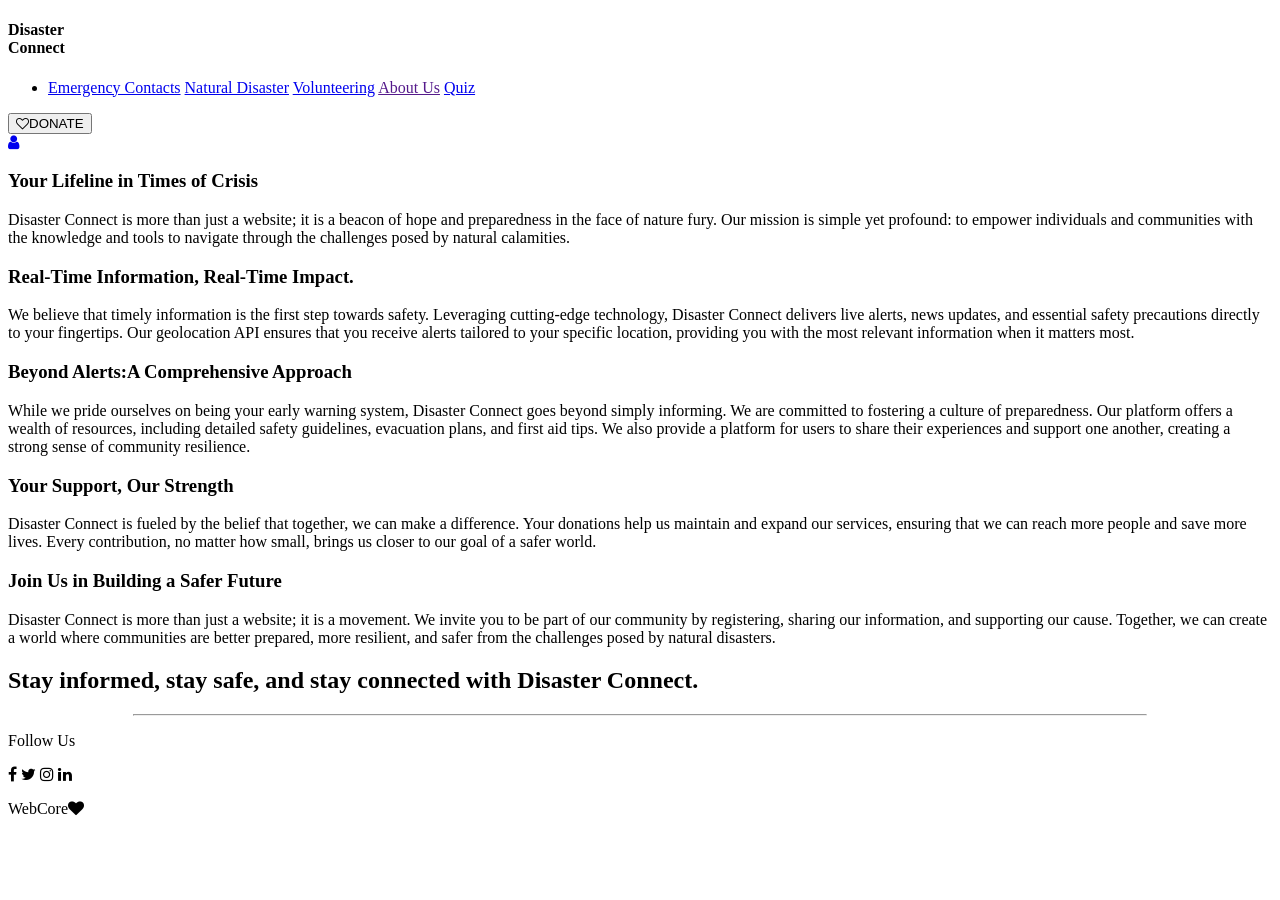
==== about.html @ 4d6f7f2f "added about section" ====
<!DOCTYPE html>
<html>
  <head>
    <!-- basic -->
    <meta name="viewport" content="width=device-width initial-scale=1.0" />
    <meta UTF-8 />
    <link
      rel="stylesheet"
      href="https://cdnjs.cloudflare.com/ajax/libs/font-awesome/4.7.0/css/font-awesome.css"
    />
    <link
      href="https://fonts.googleapis.com/css2?family=Poppins:ital,wght@0,200;0,300;0,400;0,500;0,600;0,700;1,400;1,500;1,600&display=swap"
      rel="stylesheet"
    />
    <title>Disaster Connect</title>
    <link rel="shortcut icon" type="image/x-icon" href="images/favicon.ico" />
    <link rel="stylesheet" href="about.css" />
  </head>
  <body>
    <!-- header -->
    <header>
      <nav>
        <div class="name">
          <h4>Disaster<br />Connect</h4>
        </div>
        <div class="nav-links">
          <!-- navigation-bar -->
          <ul>
            <li>
              <a href="index.html">Emergency Contacts</a>
              <a href="natural-disasters/disaster.html">Natural Disaster</a>
              <a href="volunteer.html">Volunteering</a>
              <a href="">About Us</a>
              <a href="quiz.html">Quiz</a>
            </li>
          </ul>
        </div>

        <div class="donate-button">
          <a href="donation.html"
            ><button class="donate">
              <i class="fa fa-heart-o"> </i>DONATE
            </button></a
          >
        </div>
        <div class="user-icon">
          <a href="user.html">
            <i class="fa fa-user" aria-hidden="true"></i>
          </a>
        </div>
      </nav>
    </header>

    <div class="content">
      <h3>Your Lifeline in Times of Crisis</h3>
      <p>
        Disaster Connect is more than just a website; it is a beacon of hope and
        preparedness in the face of nature fury. Our mission is simple yet
        profound: to empower individuals and communities with the knowledge and
        tools to navigate through the challenges posed by natural calamities.
      </p>
      <h3>Real-Time Information, Real-Time Impact.</h3>
      <p>
        We believe that timely information is the first step towards safety.
        Leveraging cutting-edge technology, Disaster Connect delivers live
        alerts, news updates, and essential safety precautions directly to your
        fingertips. Our geolocation API ensures that you receive alerts tailored
        to your specific location, providing you with the most relevant
        information when it matters most.
      </p>
      <h3>Beyond Alerts:A Comprehensive Approach</h3>
      <p>
        While we pride ourselves on being your early warning system, Disaster
        Connect goes beyond simply informing. We are committed to fostering a
        culture of preparedness. Our platform offers a wealth of resources,
        including detailed safety guidelines, evacuation plans, and first aid
        tips. We also provide a platform for users to share their experiences
        and support one another, creating a strong sense of community
        resilience.
      </p>
      <h3>Your Support, Our Strength</h3>
      <p>
        Disaster Connect is fueled by the belief that together, we can make a
        difference. Your donations help us maintain and expand our services,
        ensuring that we can reach more people and save more lives. Every
        contribution, no matter how small, brings us closer to our goal of a
        safer world.
      </p>
      <h3>Join Us in Building a Safer Future</h3>
      <p>
        Disaster Connect is more than just a website; it is a movement. We
        invite you to be part of our community by registering, sharing our
        information, and supporting our cause. Together, we can create a world
        where communities are better prepared, more resilient, and safer from
        the challenges posed by natural disasters.
      </p>
      <h2>
        Stay informed, stay safe, and stay connected with Disaster Connect.
      </h2>
    </div>

    <hr style="color: gray; width: 80%" />
    <!-- footer -->
    <section class="footer">
      <p>Follow Us</p>
      <i class="fa fa-facebook" aria-hidden="true"></i>
      <i class="fa fa-twitter" aria-hidden="true"></i>
      <i class="fa fa-instagram" aria-hidden="true"></i>
      <i class="fa fa-linkedin" aria-hidden="true"></i>
      <p class="creator">WebCore<i class="fa fa-heart"></i></p>
    </section>
  </body>
</html>
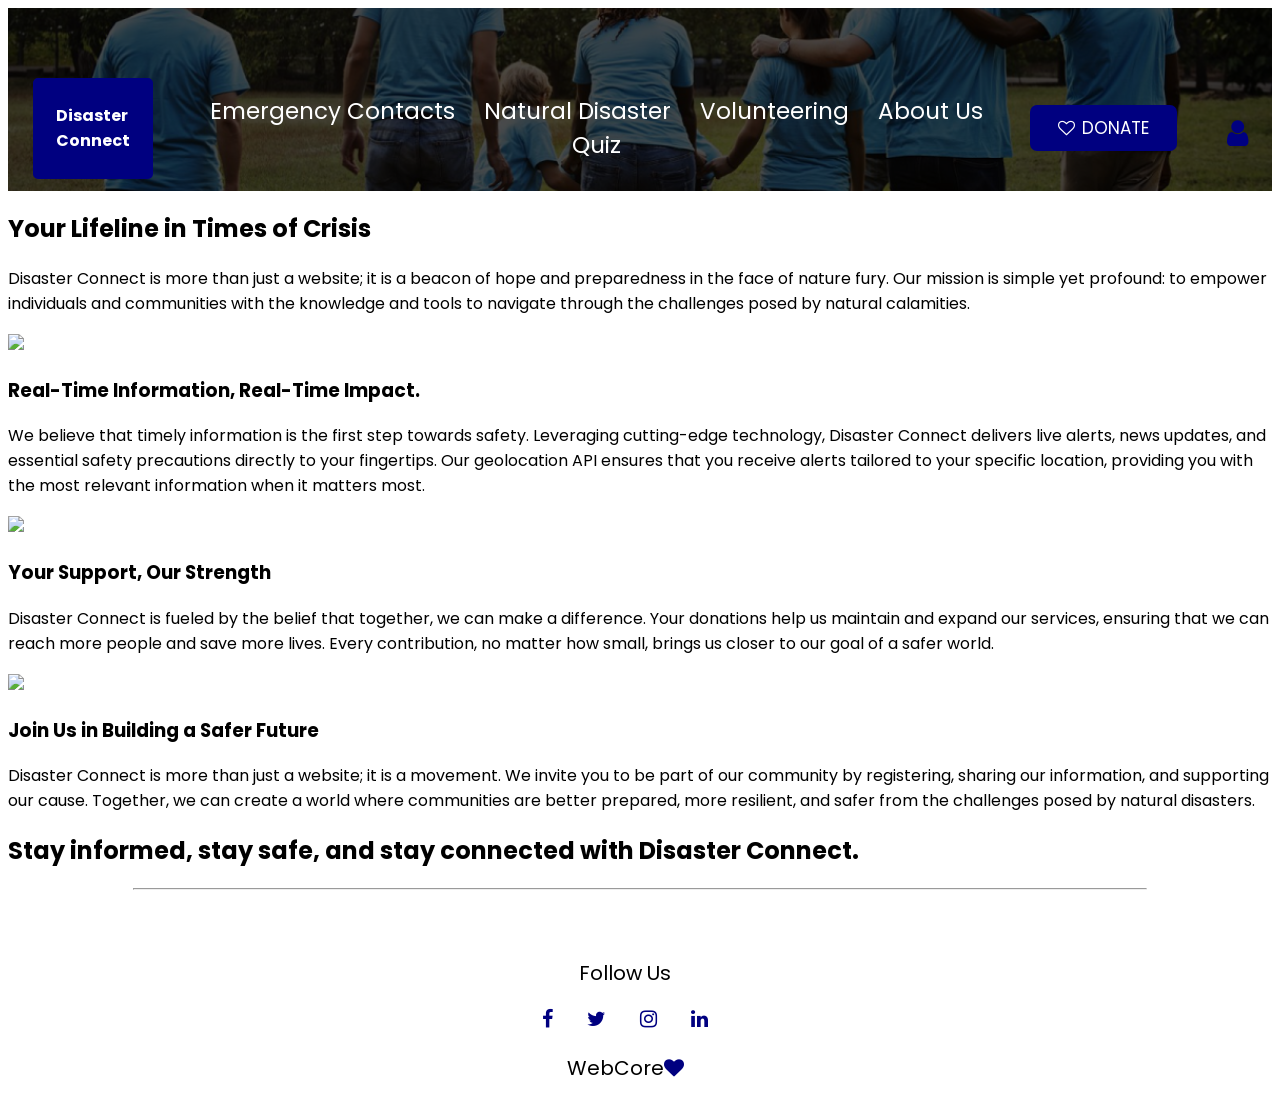
==== commit 0373a9c7: "changed layout" ====
--- a/about.html
+++ b/about.html
@@ -51,53 +51,59 @@
       </nav>
     </header>
 
-    <div class="content">
-      <h3>Your Lifeline in Times of Crisis</h3>
+    <section class="campus">
+      <h1>Your Lifeline in Times of Crisis</h1>
       <p>
         Disaster Connect is more than just a website; it is a beacon of hope and
         preparedness in the face of nature fury. Our mission is simple yet
         profound: to empower individuals and communities with the knowledge and
         tools to navigate through the challenges posed by natural calamities.
       </p>
-      <h3>Real-Time Information, Real-Time Impact.</h3>
-      <p>
-        We believe that timely information is the first step towards safety.
-        Leveraging cutting-edge technology, Disaster Connect delivers live
-        alerts, news updates, and essential safety precautions directly to your
-        fingertips. Our geolocation API ensures that you receive alerts tailored
-        to your specific location, providing you with the most relevant
-        information when it matters most.
-      </p>
-      <h3>Beyond Alerts:A Comprehensive Approach</h3>
-      <p>
-        While we pride ourselves on being your early warning system, Disaster
-        Connect goes beyond simply informing. We are committed to fostering a
-        culture of preparedness. Our platform offers a wealth of resources,
-        including detailed safety guidelines, evacuation plans, and first aid
-        tips. We also provide a platform for users to share their experiences
-        and support one another, creating a strong sense of community
-        resilience.
-      </p>
-      <h3>Your Support, Our Strength</h3>
-      <p>
-        Disaster Connect is fueled by the belief that together, we can make a
-        difference. Your donations help us maintain and expand our services,
-        ensuring that we can reach more people and save more lives. Every
-        contribution, no matter how small, brings us closer to our goal of a
-        safer world.
-      </p>
-      <h3>Join Us in Building a Safer Future</h3>
-      <p>
-        Disaster Connect is more than just a website; it is a movement. We
-        invite you to be part of our community by registering, sharing our
-        information, and supporting our cause. Together, we can create a world
-        where communities are better prepared, more resilient, and safer from
-        the challenges posed by natural disasters.
-      </p>
-      <h2>
-        Stay informed, stay safe, and stay connected with Disaster Connect.
-      </h2>
-    </div>
+      <div class="row">
+        <div class="campus-col">
+          <img src="natural-disasters/flood-bg1.jpg" />
+          <div class="layer">
+            <h3>Real-Time Information, Real-Time Impact.</h3>
+          </div>
+          <p>
+            We believe that timely information is the first step towards safety.
+            Leveraging cutting-edge technology, Disaster Connect delivers live
+            alerts, news updates, and essential safety precautions directly to
+            your fingertips. Our geolocation API ensures that you receive alerts
+            tailored to your specific location, providing you with the most
+            relevant information when it matters most.
+          </p>
+        </div>
+        <div class="campus-col">
+          <img src="images/grid2.jpeg" />
+          <div class="layer">
+            <h3>Your Support, Our Strength</h3>
+          </div>
+          <p>
+            Disaster Connect is fueled by the belief that together, we can make
+            a difference. Your donations help us maintain and expand our
+            services, ensuring that we can reach more people and save more
+            lives. Every contribution, no matter how small, brings us closer to
+            our goal of a safer world.
+          </p>
+        </div>
+        <div class="campus-col">
+          <img src="images/grid3.jpeg" />
+          <div class="layer">
+            <h3>Join Us in Building a Safer Future</h3>
+          </div>
+          <p>
+            Disaster Connect is more than just a website; it is a movement. We
+            invite you to be part of our community by registering, sharing our
+            information, and supporting our cause. Together, we can create a
+            world where communities are better prepared, more resilient, and
+            safer from the challenges posed by natural disasters.
+          </p>
+        </div>
+      </div>
+    </section>
+
+    <h2>Stay informed, stay safe, and stay connected with Disaster Connect.</h2>
 
     <hr style="color: gray; width: 80%" />
     <!-- footer -->
--- a/about.css
+++ b/about.css
@@ -0,0 +1,127 @@
+*{
+    /* margin:0;
+    height:0;*/
+    font-family: "Poppins", sans-serif; 
+}
+
+
+nav{
+    background: linear-gradient(rgba(0,0,0,0.7),rgba(0,0,0,0.7)),url("images/community1.png");
+    background-position:center;
+    margin:0px;
+    width:96%;
+    background-size:cover;
+    padding:100px 20px;
+    text-align:center;
+    display:flex;
+    justify-content:space-between;
+    align-items: center;
+    padding:1% 2%;
+    padding-top:70px;
+   }
+  .name{
+      display:flex;
+      border:  #000080 solid;
+      background: #000080;
+      padding:1px 20px;
+      border-radius:5px;
+  }
+  .name h4{
+   
+    text-align:center;
+    color:white;
+    text-align:left;
+  }
+  .nav-links{
+   
+    flex:1;
+    
+    text-align:center;
+  
+  }
+  .nav-links ul li{
+    justify-content: space-evenly;
+    display:inline-block;
+    list-style:none;
+    padding-left:px;
+    padding-right:5px;
+  position:relative;
+  transition:1s;
+  
+  
+  }
+  .nav-links ul li a{
+    padding-right:25px;
+    color:white;
+    font-weight:400;
+    font-size:23px;
+    text-decoration:none;
+    
+  }
+  
+  .nav-links ul li :hover{
+   color: yellow;
+   text-decoration:underline
+   
+  
+  }
+  .user-icon{
+    padding-left:50px;
+  }
+  .donate{
+  border:2px  #000080;
+  background: #000080;
+  color:white;
+  padding:10px 28px;
+  font-size: 17px;
+  border-radius:7px;
+  
+  }
+  .fa{
+    padding-right:7px;
+  }
+  .user-icon{
+    height:20px;
+    width:20px;
+  }
+    .user-icon .fa{
+      font-size: 30px;
+      color:#000080;
+      
+    }
+ .content{
+margin:auto;
+text-align:left;
+padding-top:40px;
+ }   
+ .content h3{
+    font-size:22px;
+    
+ }
+ .content p{
+    font-size:18px;
+    line-height:30px;
+ }
+ .footer
+   {
+    padding-top:40px;
+    text-align:center;
+   }
+   .footer p{
+    font-size:20px;
+    text-align:center;
+    padding-right:30px;
+   }
+    .creator{
+    padding-left:30px;
+   }
+   .footer .fa{
+    padding-right:30px;
+    font-size:20px;
+    color:#000080;
+   }
+   .content h2{
+   
+    text-align:center;
+    padding:25px ;
+   }
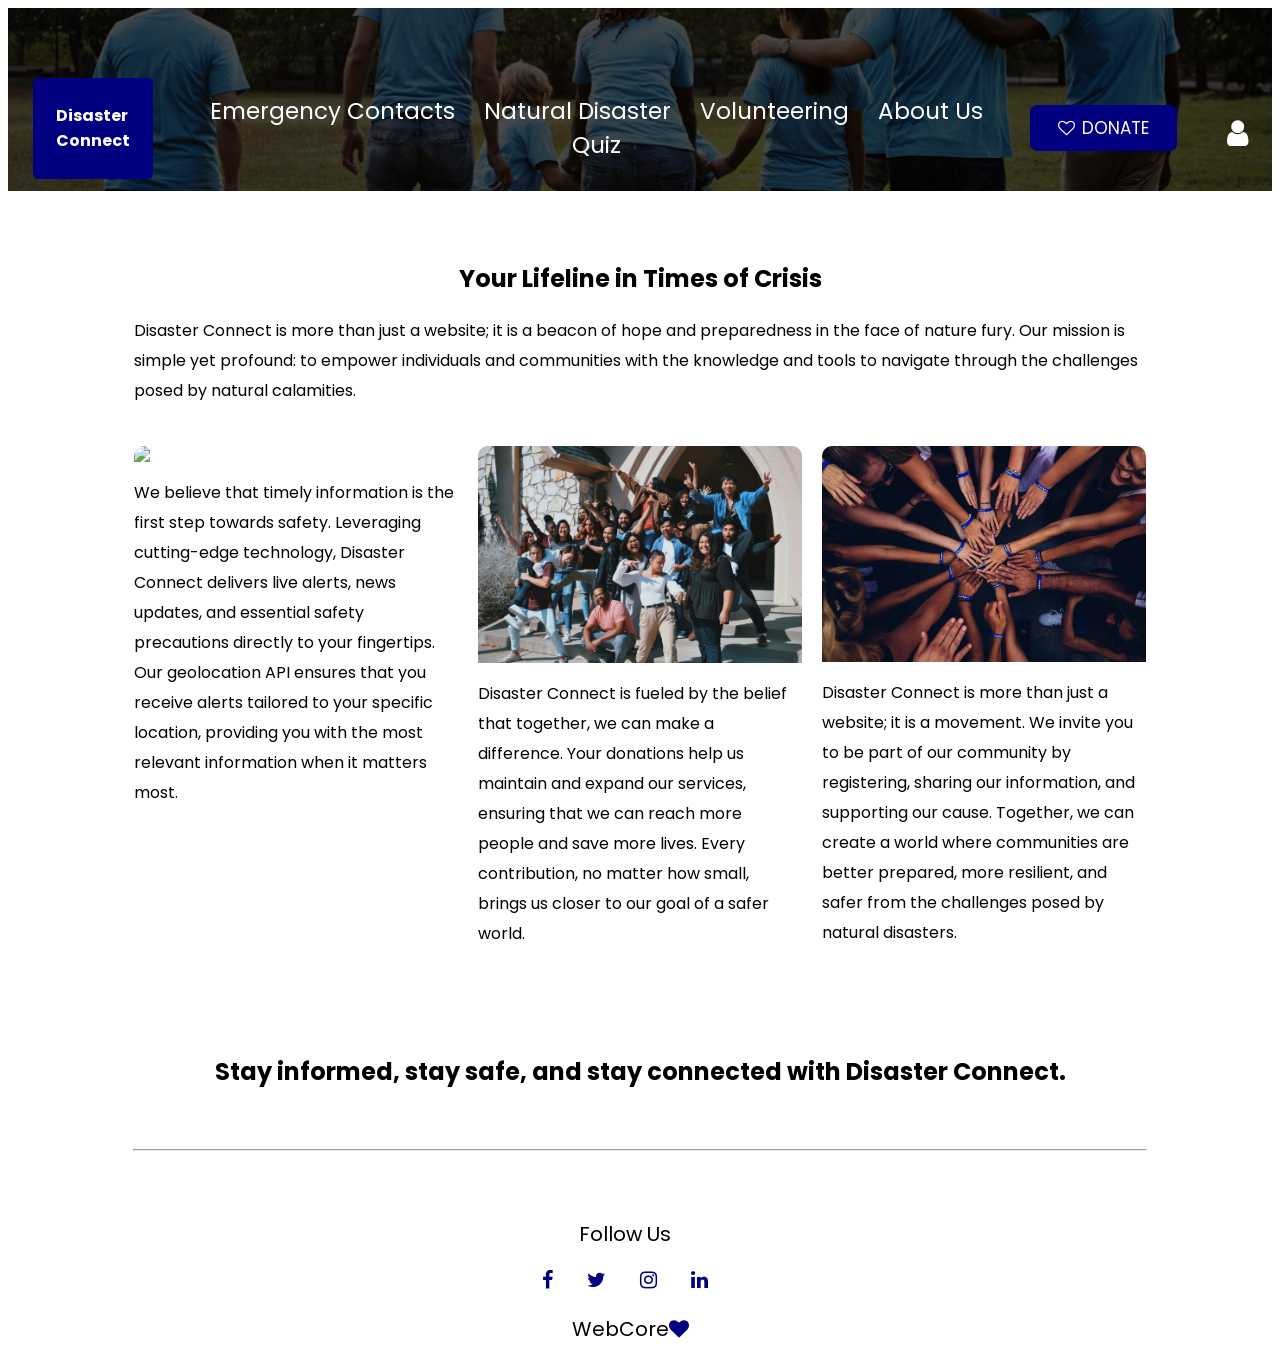
==== commit 77efd91a: "," ====
--- a/about.html
+++ b/about.html
@@ -12,8 +12,8 @@
       href="https://fonts.googleapis.com/css2?family=Poppins:ital,wght@0,200;0,300;0,400;0,500;0,600;0,700;1,400;1,500;1,600&display=swap"
       rel="stylesheet"
     />
+    <link rel="shortcut icon" type="image/x-icon" href="favicon.ico" />
     <title>Disaster Connect</title>
-    <link rel="shortcut icon" type="image/x-icon" href="images/favicon.ico" />
     <link rel="stylesheet" href="about.css" />
   </head>
   <body>
--- a/about.css
+++ b/about.css
@@ -86,7 +86,7 @@
   }
     .user-icon .fa{
       font-size: 30px;
-      color:#000080;
+      color:white;
       
     }
  .content{
@@ -113,15 +113,76 @@
     padding-right:30px;
    }
     .creator{
-    padding-left:30px;
+    padding-left:40px;
    }
    .footer .fa{
     padding-right:30px;
     font-size:20px;
     color:#000080;
    }
-   .content h2{
+   .campus h2{
    
     text-align:center;
     padding:25px ;
    }
+   .campus p{
+    text-align:left;
+    font-size:16px;
+    line-height:30px;
+   }
+
+   /*campus*/
+.campus{
+  width:80%;;
+  margin:auto;
+  text-align:center;
+  padding-top:50px;
+}
+.campus-col{
+ margin-bottom:30px;
+  flex-basis:32%;
+  overflow:hidden;
+  border-radius: 10px;
+  position:relative;
+}
+.campus-col img{
+  width:100%;
+  display:block;
+}
+.layer{
+  width:100%;
+  height:100%;
+  background:transparent;
+  position:absolute;
+ top:0;
+ left:0;
+ transition:0.5s;
+
+}
+.layer:hover{
+  background:rgba(255,0,0,0.5);
+}
+.layer h3{
+  color:transparent;
+  font-size: 26px;
+  font-weight:600;
+  bottom:0;
+  left:50%;
+  transform: translateX(-50%);
+  position:absolute;
+  transition:0.5s;
+}
+.layer:hover h3{
+  color:white;
+  bottom:49%;
+}
+.row{
+  margin-top:40px;
+  display:flex;
+  justify-content: space-between;
+  text-align:center;
+}
+h2{
+  text-align:center;
+  padding:40px;
+}
